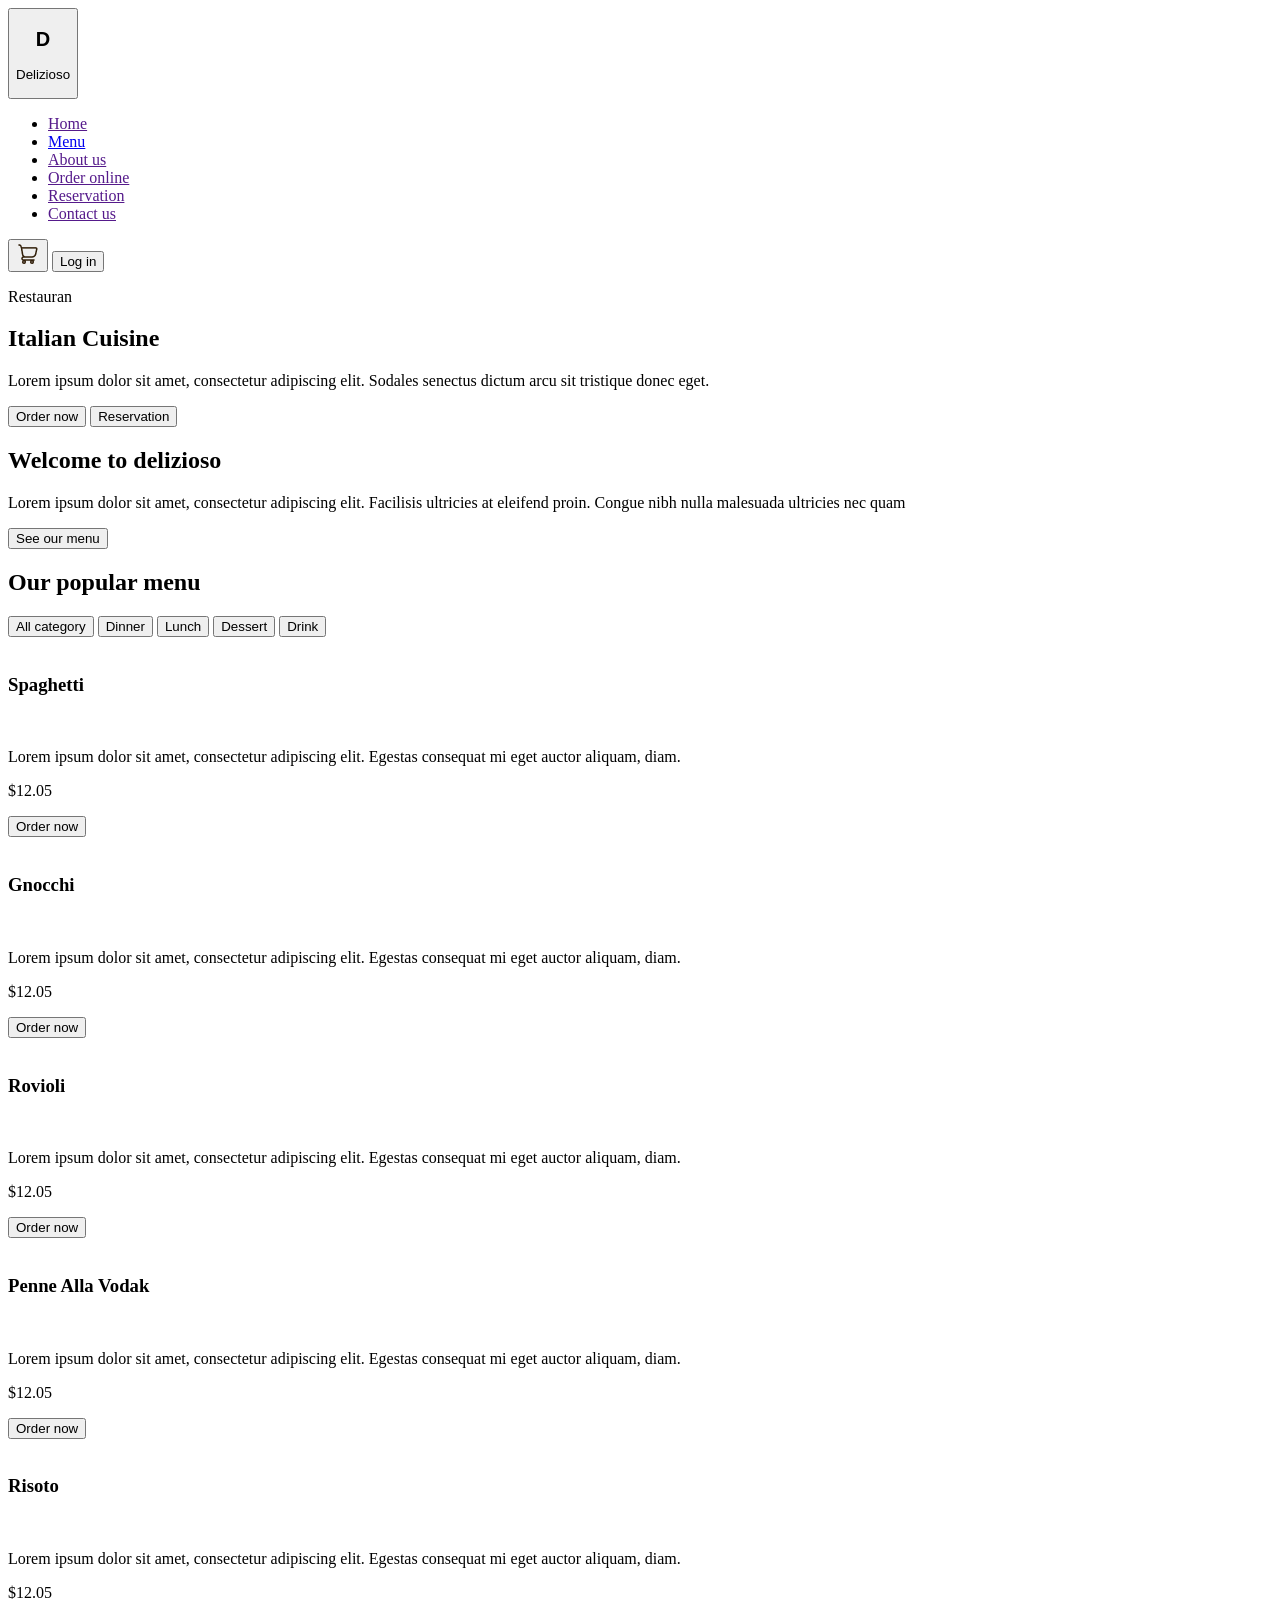
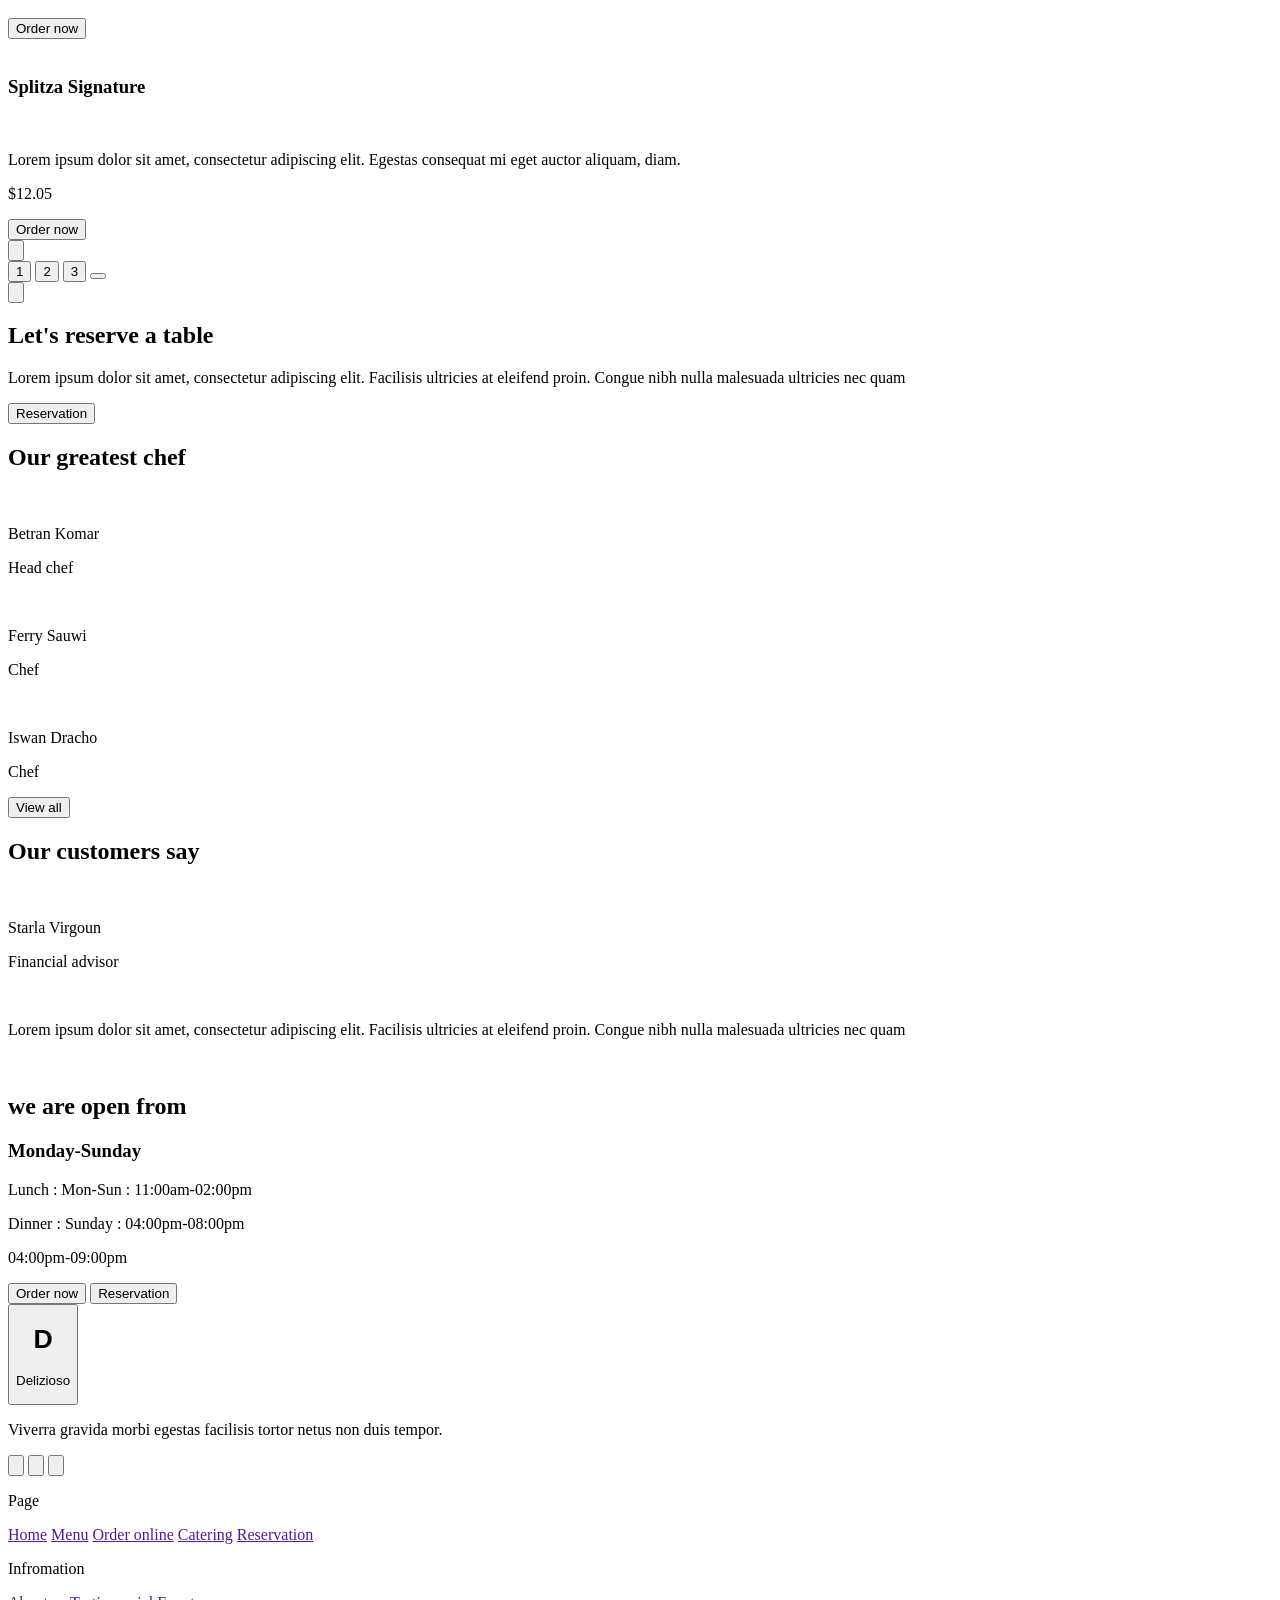
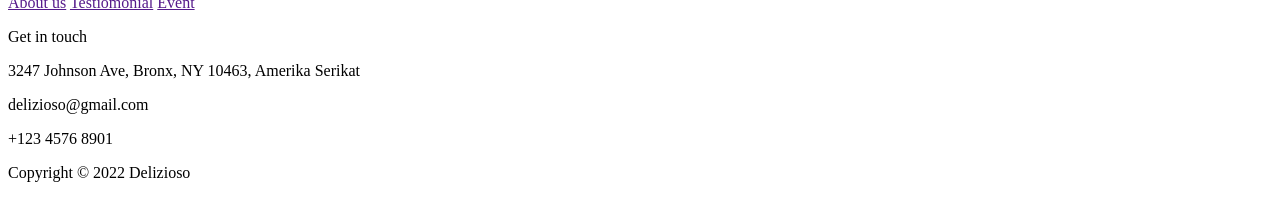
==== about_us/index.html @ a07454a6 "first commit" ====
<!DOCTYPE html>
<html lang="en">
<head>
    <meta charset="UTF-8">
    <meta name="viewport" content="width=device-width, initial-scale=1.0">
    <title>Document</title>
    <link rel="stylesheet" href="style.css">
</head>
<body>
    <header>
        <nav>
            <div class="nav_logo">
                <a href=""><button>
                    <div><h1>D</h1></div>
                    <p>Delizi<span>oso</span></p>
                </button></a>
            </div>
            <ul>
                <li><a href="">Home</a></li>
                <li><a href="../menu/index.html">Menu</a></li>
                <li><a href="">About us</a></li>
                <li><a href="">Order online</a></li>
                <li><a href="">Reservation</a></li>
                <li><a href="">Contact us</a></li>
            </ul>
            <div class="nav_left">
                <button class="cart_button"><a href=""><img src="images/header/image2.png" alt=""></a></button>
                <button class="nav_login">Log in</button>
            </div>
        </nav>
    </header>
    <main>

<!-- 1 -->

        <section class="sec1">
            <div class="sec1_main">
                <div class="sec1_left">
                    <div class="sec1_left_text">
                        <div class="sec1_left_rest">
                            <p>Restauran</p>
                        </div>
                        <h1>Italian Cuisine</h1>
                        <p class="sec1_left_desc">Lorem ipsum dolor sit amet, consectetur adipiscing elit. Sodales senectus dictum arcu sit tristique donec eget.</p>
                    </div>
                    <div class="sec1_left_buttons">
                        <a href=""><button class="sec1_button1">Order now</button></a>
                        <a href=""><button class="sec1_button2">Reservation</button></a>
                    </div>
                </div>
            </div>
        </section>

<!-- 2 -->

        <section class="sec2">
            <div class="sec2_main">
                <div class="sec2_right">
                    <div class="sec2_right_text">
                        <h1>Welcome to <span>delizioso</span></h1>
                        <p>Lorem ipsum dolor sit amet, consectetur adipiscing elit. Facilisis ultricies at eleifend proin. Congue nibh nulla malesuada ultricies nec quam </p>
                    </div>
                    <a href=""><button>See our menu</button></a>
                </div>
            </div>
        </section>

<!-- 3 -->

        <section class="sec3">
            <div class="sec3_main">
                <div class="sec3_top">
                    <h1>Our popular menu</h1>
                    <div class="sec3_top_buttons">
                        <button>All category</button>
                        <button>Dinner</button>
                        <button>Lunch</button>
                        <button>Dessert</button>
                        <button>Drink</button>
                    </div>
                </div>
                <div class="sec3_mid">
                    <article>
                        <div class="sec3_art_top">
                            <img class="super_img" src="images/sec3/image1.png" alt="">
                            <h3>Spaghetti</h3>
                            <div class="sec3_art_top_stars">
                                <img src="images/sec3/star1.png" alt="">
                                <img src="images/sec3/star1.png" alt="">
                                <img src="images/sec3/star1.png" alt="">
                                <img src="images/sec3/star1.png" alt="">
                                <img src="images/sec3/star0.png" alt="">
                            </div>
                            <p>Lorem ipsum dolor sit amet, consectetur adipiscing elit. Egestas consequat mi eget auctor aliquam, diam. </p>
                        </div>
                        <div class="sec3_art_bot">
                            <p>$12.05</p>
                            <button>Order now</button>
                        </div>
                    </article>
                    <article>
                        <div class="sec3_art_top">
                            <img class="super_img" src="images/sec3/image2.png" alt="">
                            <h3>Gnocchi</h3>
                            <div class="sec3_art_top_stars">
                                <img src="images/sec3/star1.png" alt="">
                                <img src="images/sec3/star1.png" alt="">
                                <img src="images/sec3/star1.png" alt="">
                                <img src="images/sec3/star1.png" alt="">
                                <img src="images/sec3/star0.png" alt="">
                            </div>
                            <p>Lorem ipsum dolor sit amet, consectetur adipiscing elit. Egestas consequat mi eget auctor aliquam, diam. </p>
                        </div>
                        <div class="sec3_art_bot">
                            <p>$12.05</p>
                            <button>Order now</button>
                        </div>
                    </article>
                    <article>
                        <div class="sec3_art_top">
                            <img class="super_img" src="images/sec3/image3.png" alt="">
                            <h3>Rovioli</h3>
                            <div class="sec3_art_top_stars">
                                <img src="images/sec3/star1.png" alt="">
                                <img src="images/sec3/star1.png" alt="">
                                <img src="images/sec3/star1.png" alt="">
                                <img src="images/sec3/star1.png" alt="">
                                <img src="images/sec3/star0.png" alt="">
                            </div>
                            <p>Lorem ipsum dolor sit amet, consectetur adipiscing elit. Egestas consequat mi eget auctor aliquam, diam. </p>
                        </div>
                        <div class="sec3_art_bot">
                            <p>$12.05</p>
                            <button>Order now</button>
                        </div>
                    </article>
                    <article>
                        <div class="sec3_art_top">
                            <img class="super_img" src="images/sec3/image4.png" alt="">
                            <h3>Penne Alla Vodak</h3>
                            <div class="sec3_art_top_stars">
                                <img src="images/sec3/star1.png" alt="">
                                <img src="images/sec3/star1.png" alt="">
                                <img src="images/sec3/star1.png" alt="">
                                <img src="images/sec3/star1.png" alt="">
                                <img src="images/sec3/star0.png" alt="">
                            </div>
                            <p>Lorem ipsum dolor sit amet, consectetur adipiscing elit. Egestas consequat mi eget auctor aliquam, diam. </p>
                        </div>
                        <div class="sec3_art_bot">
                            <p>$12.05</p>
                            <button>Order now</button>
                        </div>
                    </article>
                    <article>
                        <div class="sec3_art_top">
                            <img class="super_img" src="images/sec3/image5.png" alt="">
                            <h3>Risoto</h3>
                            <div class="sec3_art_top_stars">
                                <img src="images/sec3/star1.png" alt="">
                                <img src="images/sec3/star1.png" alt="">
                                <img src="images/sec3/star1.png" alt="">
                                <img src="images/sec3/star1.png" alt="">
                                <img src="images/sec3/star0.png" alt="">
                            </div>
                            <p>Lorem ipsum dolor sit amet, consectetur adipiscing elit. Egestas consequat mi eget auctor aliquam, diam. </p>
                        </div>
                        <div class="sec3_art_bot">
                            <p>$12.05</p>
                            <button>Order now</button>
                        </div>
                    </article>
                    <article>
                        <div class="sec3_art_top">
                            <img class="super_img" src="images/sec3/image6.png" alt="">
                            <h3>Splitza Signature</h3>
                            <div class="sec3_art_top_stars">
                                <img src="images/sec3/star1.png" alt="">
                                <img src="images/sec3/star1.png" alt="">
                                <img src="images/sec3/star1.png" alt="">
                                <img src="images/sec3/star1.png" alt="">
                                <img src="images/sec3/star0.png" alt="">
                            </div>
                            <p>Lorem ipsum dolor sit amet, consectetur adipiscing elit. Egestas consequat mi eget auctor aliquam, diam. </p>
                        </div>
                        <div class="sec3_art_bot">
                            <p>$12.05</p>
                            <button>Order now</button>
                        </div>
                    </article>
                </div>
                <div class="sec3_bot">
                    <button class="arrow"><img class="arrow_img" src="images/sec3/arrow_l.png" alt=""></button>
                    <div class="sec3_bot_buttons">
                        <button class="number">1</button>
                        <button class="number">2</button>
                        <button class="number">3</button>
                        <a href="../menu/index.html"><button class="dots">
                            <div class="dot1"></div>
                            <div class="dot2"></div>
                            <div class="dot3"></div>
                        </button></a>
                    </div>
                    <button class="arrow"><img class="arrow_img" src="images/sec3/arrow_r.png" alt=""></button>
                </div>
            </div>
        </section>

<!-- 4 -->

        <section class="sec4">
            <div class="sec4_main">
                <div class="sec4_left">
                    <div class="sec4_left_top">
                        <!-- <img src="images/sec4/image1.png" alt=""> -->
                    </div>
                    <div class="sec4_left_mid">
                        <!-- <img src="images/sec4/image2.png" alt=""> -->
                    </div>
                    <div class="sec4_left_bot">
                        <!-- <img src="images/sec4/image3.png" alt=""> -->
                    </div>
                </div>
                <div class="sec4_right">
                    <div class="sec4_right_text">
                        <h1>Let's reserve <span>a table</span></h1>
                        <p>Lorem ipsum dolor sit amet, consectetur adipiscing elit. Facilisis ultricies at eleifend proin. Congue nibh nulla malesuada ultricies nec quam </p>
                    </div>
                    <div class="sec4_button">
                        <a href=""><button>Reservation</button></a>
                    </div>
                </div>
            </div>
        </section>

<!-- 5 -->

        <section class="sec5">
            <div class="sec5_main">
                <h1>Our greatest chef</h1>
                <div class="sec5_main_art">
                    <article>
                        <div class="sec5_main_photo"><img src="images/sec5/image1.png" alt=""></div>
                        <p class="sec5_main_art_name">Betran Komar</p>
                        <p class="sec5_main_art_prof">Head chef</p>
                    </article>
                    <article>
                        <div class="sec5_main_photo"><img src="images/sec5/image2.png" alt=""></div>
                        <p class="sec5_main_art_name">Ferry Sauwi</p>
                        <p class="sec5_main_art_prof">Chef</p>
                    </article>
                    <article>
                        <div class="sec5_main_photo"><img src="images/sec5/image3.png" alt=""></div>
                        <p class="sec5_main_art_name">Iswan Dracho</p>
                        <p class="sec5_main_art_prof">Chef</p>
                    </article>
                </div>
                <a href=""><button>View all</button></a>
            </div>
        </section>

<!-- 6 -->

        <section class="sec6">
            <div class="sec6_main">
                <h1>Our customers say</h1>
                <div class="sec6_main_mid">
                    <img src="images/sec6/image1.png" alt="">
                    <p class="sec6_main_mid_name">Starla Virgoun</p>
                    <p class="sec6_main_mid_prof">Financial advisor</p>
                </div>
                <div class="sec6_main_bot">
                    <div class="sec6_main_bot_text">
                        <div class="sec6_main_bot_top_dot"><img src="images/sec6/uppper_dots.png" alt=""></div>
                        <p>Lorem ipsum dolor sit amet, consectetur adipiscing elit. Facilisis ultricies at eleifend proin. Congue nibh nulla malesuada ultricies nec quam </p>
                        <div class="sec6_main_bot_bot_dot"><img src="images/sec6/bottom_dots.png" alt=""></div>
                    </div>
                </div>
                <div class="lenta"></div>
            </div>
        </section>

<!-- 7 -->

        <section class="sec7">
            <div class="sec7_main">
                <div class="sec7_main_text">
                    <h2>we are open from</h2>
                    <h3>Monday-Sunday</h3>
                    <div class="sec7_main_text_time">
                        <p>Lunch : Mon-Sun : 11:00am-02:00pm</p>
                        <p>Dinner : Sunday : 04:00pm-08:00pm</p>
                        <p>04:00pm-09:00pm</p>
                    </div>
                </div>
                <div class="sec7_main_buttons">
                    <a href=""><button class="button_order_now">Order now</button></a>
                    <a href=""><button class="button_reservation">Reservation</button></a>
                </div>
            </div>
        </section>
    </main>

<!-- ФУТЕР -->

    <footer>
        <div class="footer_main">
            <div class="footer_main_top">
                <div class="footer_main_left">    
                    <div class="nav_logo">
                        <a href=""><button>
                            <div><h1>D</h1></div>
                            <p>Delizi<span>oso</span></p>
                        </button></a>
                    </div>
                    <p class="footer_tetxt_p">Viverra gravida morbi egestas facilisis tortor netus non duis tempor. </p>
                    <div class="footer_main_left_buttons">
                        <a href="https://x.com/?lang=ru"><button id="frst"><img src="images/sec7/twitter.png" alt=""></button></a>
                        <a href="https://www.instagram.com/"><button id="scnd"><img src="images/sec7/instagram.png" alt=""></button></a>
                        <a href="https://www.facebook.com/?locale=ru_RU"><button id="thrd"><img src="images/sec7/facebook.png" alt=""></button></a>
                    </div>
                </div>
                <div class="footer_main_right">
                    <div class="footer_main_right_page">
                        <p class="footer_zagolovok">Page</p>
                        <a href="">Home</a>
                        <a href="">Menu</a>
                        <a href="">Order online</a>
                        <a href="">Catering</a>
                        <a href="">Reservation</a>
                    </div>
                    <div class="footer_main_right_info">
                        <p class="footer_zagolovok">Infromation</p>
                        <a href="">About us</a>
                        <a href="">Testiomonial</a>
                        <a href="">Event</a>
                    </div>                
                    <div class="footer_main_right_git">
                        <p class="footer_zagolovok">Get in touch</p>
                        <p class="footer_default_text">3247 Johnson Ave, Bronx, NY 10463, Amerika Serikat</p>
                        <p class="footer_default_text">delizioso@gmail.com</p>
                        <p class="footer_default_text">+123 4576 8901</p>
                    </div>
                </div>
            </div>
            <div class="footer_main_bot">
                <p>Copyright © 2022 Delizioso</p>
            </div>
        </div>
    </footer>
    <script src="index.js"></script>
</body>
</html>
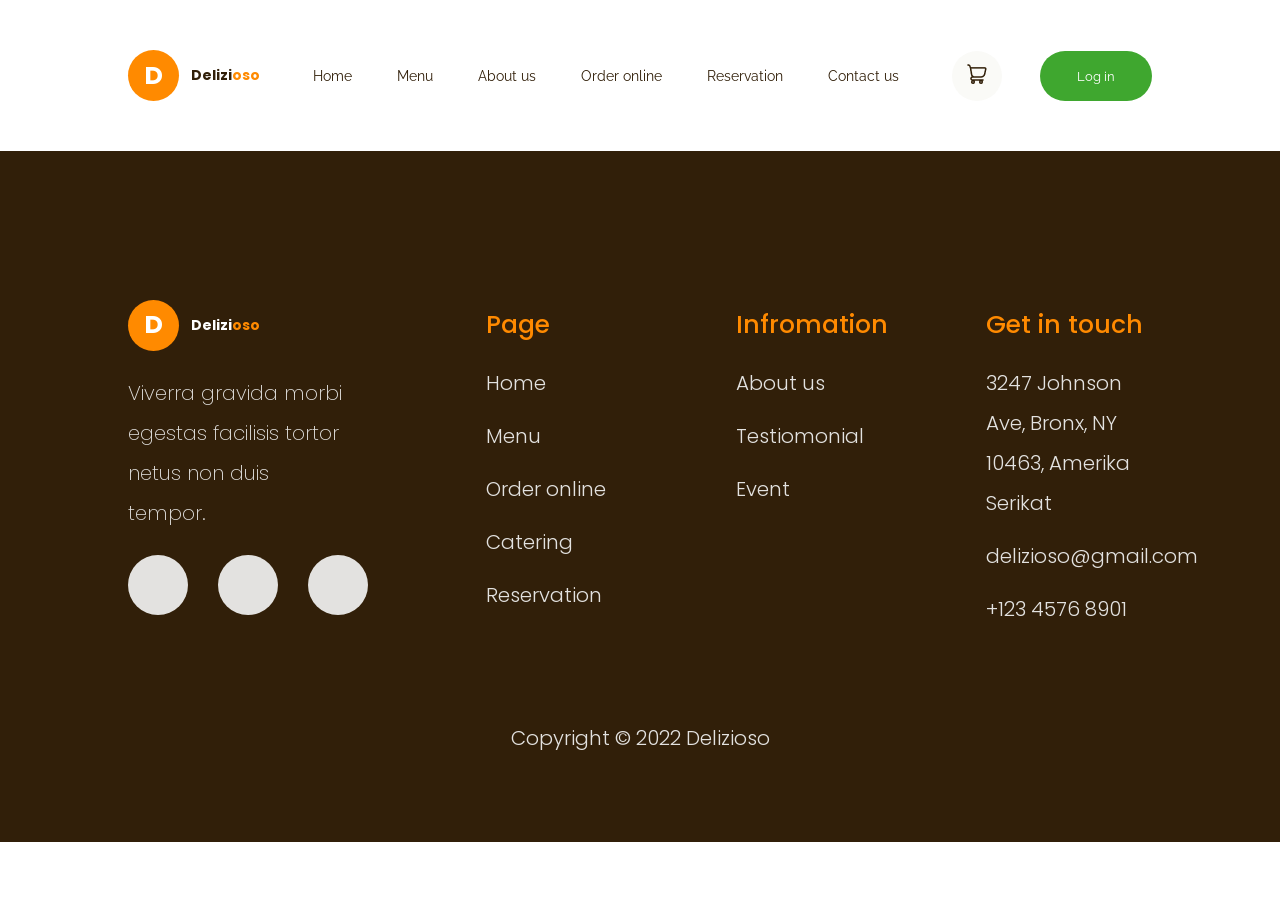
==== commit 31928c8c: "illegal" ====
--- a/about_us/index.html
+++ b/about_us/index.html
@@ -30,275 +30,7 @@
         </nav>
     </header>
     <main>
-
-<!-- 1 -->
-
-        <section class="sec1">
-            <div class="sec1_main">
-                <div class="sec1_left">
-                    <div class="sec1_left_text">
-                        <div class="sec1_left_rest">
-                            <p>Restauran</p>
-                        </div>
-                        <h1>Italian Cuisine</h1>
-                        <p class="sec1_left_desc">Lorem ipsum dolor sit amet, consectetur adipiscing elit. Sodales senectus dictum arcu sit tristique donec eget.</p>
-                    </div>
-                    <div class="sec1_left_buttons">
-                        <a href=""><button class="sec1_button1">Order now</button></a>
-                        <a href=""><button class="sec1_button2">Reservation</button></a>
-                    </div>
-                </div>
-            </div>
-        </section>
-
-<!-- 2 -->
-
-        <section class="sec2">
-            <div class="sec2_main">
-                <div class="sec2_right">
-                    <div class="sec2_right_text">
-                        <h1>Welcome to <span>delizioso</span></h1>
-                        <p>Lorem ipsum dolor sit amet, consectetur adipiscing elit. Facilisis ultricies at eleifend proin. Congue nibh nulla malesuada ultricies nec quam </p>
-                    </div>
-                    <a href=""><button>See our menu</button></a>
-                </div>
-            </div>
-        </section>
-
-<!-- 3 -->
-
-        <section class="sec3">
-            <div class="sec3_main">
-                <div class="sec3_top">
-                    <h1>Our popular menu</h1>
-                    <div class="sec3_top_buttons">
-                        <button>All category</button>
-                        <button>Dinner</button>
-                        <button>Lunch</button>
-                        <button>Dessert</button>
-                        <button>Drink</button>
-                    </div>
-                </div>
-                <div class="sec3_mid">
-                    <article>
-                        <div class="sec3_art_top">
-                            <img class="super_img" src="images/sec3/image1.png" alt="">
-                            <h3>Spaghetti</h3>
-                            <div class="sec3_art_top_stars">
-                                <img src="images/sec3/star1.png" alt="">
-                                <img src="images/sec3/star1.png" alt="">
-                                <img src="images/sec3/star1.png" alt="">
-                                <img src="images/sec3/star1.png" alt="">
-                                <img src="images/sec3/star0.png" alt="">
-                            </div>
-                            <p>Lorem ipsum dolor sit amet, consectetur adipiscing elit. Egestas consequat mi eget auctor aliquam, diam. </p>
-                        </div>
-                        <div class="sec3_art_bot">
-                            <p>$12.05</p>
-                            <button>Order now</button>
-                        </div>
-                    </article>
-                    <article>
-                        <div class="sec3_art_top">
-                            <img class="super_img" src="images/sec3/image2.png" alt="">
-                            <h3>Gnocchi</h3>
-                            <div class="sec3_art_top_stars">
-                                <img src="images/sec3/star1.png" alt="">
-                                <img src="images/sec3/star1.png" alt="">
-                                <img src="images/sec3/star1.png" alt="">
-                                <img src="images/sec3/star1.png" alt="">
-                                <img src="images/sec3/star0.png" alt="">
-                            </div>
-                            <p>Lorem ipsum dolor sit amet, consectetur adipiscing elit. Egestas consequat mi eget auctor aliquam, diam. </p>
-                        </div>
-                        <div class="sec3_art_bot">
-                            <p>$12.05</p>
-                            <button>Order now</button>
-                        </div>
-                    </article>
-                    <article>
-                        <div class="sec3_art_top">
-                            <img class="super_img" src="images/sec3/image3.png" alt="">
-                            <h3>Rovioli</h3>
-                            <div class="sec3_art_top_stars">
-                                <img src="images/sec3/star1.png" alt="">
-                                <img src="images/sec3/star1.png" alt="">
-                                <img src="images/sec3/star1.png" alt="">
-                                <img src="images/sec3/star1.png" alt="">
-                                <img src="images/sec3/star0.png" alt="">
-                            </div>
-                            <p>Lorem ipsum dolor sit amet, consectetur adipiscing elit. Egestas consequat mi eget auctor aliquam, diam. </p>
-                        </div>
-                        <div class="sec3_art_bot">
-                            <p>$12.05</p>
-                            <button>Order now</button>
-                        </div>
-                    </article>
-                    <article>
-                        <div class="sec3_art_top">
-                            <img class="super_img" src="images/sec3/image4.png" alt="">
-                            <h3>Penne Alla Vodak</h3>
-                            <div class="sec3_art_top_stars">
-                                <img src="images/sec3/star1.png" alt="">
-                                <img src="images/sec3/star1.png" alt="">
-                                <img src="images/sec3/star1.png" alt="">
-                                <img src="images/sec3/star1.png" alt="">
-                                <img src="images/sec3/star0.png" alt="">
-                            </div>
-                            <p>Lorem ipsum dolor sit amet, consectetur adipiscing elit. Egestas consequat mi eget auctor aliquam, diam. </p>
-                        </div>
-                        <div class="sec3_art_bot">
-                            <p>$12.05</p>
-                            <button>Order now</button>
-                        </div>
-                    </article>
-                    <article>
-                        <div class="sec3_art_top">
-                            <img class="super_img" src="images/sec3/image5.png" alt="">
-                            <h3>Risoto</h3>
-                            <div class="sec3_art_top_stars">
-                                <img src="images/sec3/star1.png" alt="">
-                                <img src="images/sec3/star1.png" alt="">
-                                <img src="images/sec3/star1.png" alt="">
-                                <img src="images/sec3/star1.png" alt="">
-                                <img src="images/sec3/star0.png" alt="">
-                            </div>
-                            <p>Lorem ipsum dolor sit amet, consectetur adipiscing elit. Egestas consequat mi eget auctor aliquam, diam. </p>
-                        </div>
-                        <div class="sec3_art_bot">
-                            <p>$12.05</p>
-                            <button>Order now</button>
-                        </div>
-                    </article>
-                    <article>
-                        <div class="sec3_art_top">
-                            <img class="super_img" src="images/sec3/image6.png" alt="">
-                            <h3>Splitza Signature</h3>
-                            <div class="sec3_art_top_stars">
-                                <img src="images/sec3/star1.png" alt="">
-                                <img src="images/sec3/star1.png" alt="">
-                                <img src="images/sec3/star1.png" alt="">
-                                <img src="images/sec3/star1.png" alt="">
-                                <img src="images/sec3/star0.png" alt="">
-                            </div>
-                            <p>Lorem ipsum dolor sit amet, consectetur adipiscing elit. Egestas consequat mi eget auctor aliquam, diam. </p>
-                        </div>
-                        <div class="sec3_art_bot">
-                            <p>$12.05</p>
-                            <button>Order now</button>
-                        </div>
-                    </article>
-                </div>
-                <div class="sec3_bot">
-                    <button class="arrow"><img class="arrow_img" src="images/sec3/arrow_l.png" alt=""></button>
-                    <div class="sec3_bot_buttons">
-                        <button class="number">1</button>
-                        <button class="number">2</button>
-                        <button class="number">3</button>
-                        <a href="../menu/index.html"><button class="dots">
-                            <div class="dot1"></div>
-                            <div class="dot2"></div>
-                            <div class="dot3"></div>
-                        </button></a>
-                    </div>
-                    <button class="arrow"><img class="arrow_img" src="images/sec3/arrow_r.png" alt=""></button>
-                </div>
-            </div>
-        </section>
-
-<!-- 4 -->
-
-        <section class="sec4">
-            <div class="sec4_main">
-                <div class="sec4_left">
-                    <div class="sec4_left_top">
-                        <!-- <img src="images/sec4/image1.png" alt=""> -->
-                    </div>
-                    <div class="sec4_left_mid">
-                        <!-- <img src="images/sec4/image2.png" alt=""> -->
-                    </div>
-                    <div class="sec4_left_bot">
-                        <!-- <img src="images/sec4/image3.png" alt=""> -->
-                    </div>
-                </div>
-                <div class="sec4_right">
-                    <div class="sec4_right_text">
-                        <h1>Let's reserve <span>a table</span></h1>
-                        <p>Lorem ipsum dolor sit amet, consectetur adipiscing elit. Facilisis ultricies at eleifend proin. Congue nibh nulla malesuada ultricies nec quam </p>
-                    </div>
-                    <div class="sec4_button">
-                        <a href=""><button>Reservation</button></a>
-                    </div>
-                </div>
-            </div>
-        </section>
-
-<!-- 5 -->
-
-        <section class="sec5">
-            <div class="sec5_main">
-                <h1>Our greatest chef</h1>
-                <div class="sec5_main_art">
-                    <article>
-                        <div class="sec5_main_photo"><img src="images/sec5/image1.png" alt=""></div>
-                        <p class="sec5_main_art_name">Betran Komar</p>
-                        <p class="sec5_main_art_prof">Head chef</p>
-                    </article>
-                    <article>
-                        <div class="sec5_main_photo"><img src="images/sec5/image2.png" alt=""></div>
-                        <p class="sec5_main_art_name">Ferry Sauwi</p>
-                        <p class="sec5_main_art_prof">Chef</p>
-                    </article>
-                    <article>
-                        <div class="sec5_main_photo"><img src="images/sec5/image3.png" alt=""></div>
-                        <p class="sec5_main_art_name">Iswan Dracho</p>
-                        <p class="sec5_main_art_prof">Chef</p>
-                    </article>
-                </div>
-                <a href=""><button>View all</button></a>
-            </div>
-        </section>
-
-<!-- 6 -->
-
-        <section class="sec6">
-            <div class="sec6_main">
-                <h1>Our customers say</h1>
-                <div class="sec6_main_mid">
-                    <img src="images/sec6/image1.png" alt="">
-                    <p class="sec6_main_mid_name">Starla Virgoun</p>
-                    <p class="sec6_main_mid_prof">Financial advisor</p>
-                </div>
-                <div class="sec6_main_bot">
-                    <div class="sec6_main_bot_text">
-                        <div class="sec6_main_bot_top_dot"><img src="images/sec6/uppper_dots.png" alt=""></div>
-                        <p>Lorem ipsum dolor sit amet, consectetur adipiscing elit. Facilisis ultricies at eleifend proin. Congue nibh nulla malesuada ultricies nec quam </p>
-                        <div class="sec6_main_bot_bot_dot"><img src="images/sec6/bottom_dots.png" alt=""></div>
-                    </div>
-                </div>
-                <div class="lenta"></div>
-            </div>
-        </section>
-
-<!-- 7 -->
-
-        <section class="sec7">
-            <div class="sec7_main">
-                <div class="sec7_main_text">
-                    <h2>we are open from</h2>
-                    <h3>Monday-Sunday</h3>
-                    <div class="sec7_main_text_time">
-                        <p>Lunch : Mon-Sun : 11:00am-02:00pm</p>
-                        <p>Dinner : Sunday : 04:00pm-08:00pm</p>
-                        <p>04:00pm-09:00pm</p>
-                    </div>
-                </div>
-                <div class="sec7_main_buttons">
-                    <a href=""><button class="button_order_now">Order now</button></a>
-                    <a href=""><button class="button_reservation">Reservation</button></a>
-                </div>
-            </div>
-        </section>
+        
     </main>
 
 <!-- ФУТЕР -->
--- a/about_us/style.css
+++ b/about_us/style.css
@@ -0,0 +1,264 @@
+@import url("https://fonts.googleapis.com/css2?family=Raleway:ital,wght@0,100..900;1,100..900&display=swap");
+@import url("https://fonts.googleapis.com/css2?family=Poppins:ital,wght@0,100;0,200;0,300;0,400;0,500;0,600;0,700;0,800;0,900;1,100;1,200;1,300;1,400;1,500;1,600;1,700;1,800;1,900&family=Raleway:ital,wght@0,100..900;1,100..900&display=swap");
+@import url("https://fonts.googleapis.com/css2?family=Poppins:ital,wght@0,100;0,200;0,300;0,400;0,500;0,600;0,700;0,800;0,900;1,100;1,200;1,300;1,400;1,500;1,600;1,700;1,800;1,900&family=Raleway:ital,wght@0,100..900;1,100..900&family=Tinos:ital,wght@0,400;0,700;1,400;1,700&display=swap");
+@keyframes bounce {
+  0%, 100% {
+    transform: translateY(0);
+  }
+  50% {
+    transform: translateY(-7px);
+  }
+}
+* {
+  margin: 0;
+  padding: 0;
+  box-sizing: border-box;
+  font-family: "Raleway", sans-serif;
+  font-optical-sizing: auto;
+  font-weight: weight;
+  font-style: normal;
+  background: none;
+}
+
+button {
+  border-style: none;
+  cursor: pointer;
+  transition: all 0.2s ease;
+}
+
+li, a {
+  text-decoration: none;
+  list-style: none;
+}
+
+header {
+  height: 151px;
+  width: 100%;
+}
+
+header, .nav_logo, nav, .nav_left {
+  display: flex;
+  align-items: center;
+}
+
+.nav_logo {
+  width: 132px;
+  height: 51px;
+}
+.nav_logo a {
+  width: 100%;
+  height: 100%;
+}
+.nav_logo button {
+  width: 100%;
+  height: 100%;
+  background: none;
+  justify-content: space-between;
+  display: flex;
+  align-items: center;
+}
+.nav_logo button p {
+  font-size: 0.875rem;
+  font-family: "Poppins";
+  font-weight: 700;
+  color: #311F09;
+}
+.nav_logo button span {
+  font-size: 0.875rem;
+  font-family: "Poppins";
+  font-weight: 700;
+  color: #FF8A00;
+}
+.nav_logo div {
+  display: flex;
+  justify-content: center;
+  align-items: center;
+  width: 51px;
+  height: 51px;
+  background-color: #FF8A00;
+  border-radius: 100px;
+}
+.nav_logo div h1 {
+  font-size: 1.563rem;
+  color: #ffffff;
+  font-family: "Poppins";
+}
+
+.nav_left {
+  width: 200px;
+  justify-content: space-between;
+}
+.nav_left div {
+  width: 50px;
+  height: 50px;
+  display: flex;
+  justify-content: center;
+  align-items: center;
+  background-color: #FAFAF7;
+  border-radius: 100px;
+}
+.nav_left div:hover {
+  background-color: #FAFAF7;
+}
+
+.cart_button {
+  width: 50px;
+  height: 50px;
+  display: flex;
+  justify-content: center;
+  align-items: center;
+  border-radius: 100px;
+  background-color: #FAFAF7;
+}
+
+.cart_button:hover {
+  background-color: #e8e8e3;
+}
+
+.nav_login {
+  width: 112px;
+  height: 50px;
+  background-color: #3FA72F;
+  color: #ffffff;
+  border-radius: 133px;
+}
+
+.nav_login:hover {
+  background-color: #328a24;
+}
+
+nav {
+  height: 51px;
+  width: 80%;
+  margin: 0 auto;
+  justify-content: space-between;
+}
+
+ul {
+  gap: 45px;
+  display: flex;
+  justify-content: space-between;
+}
+ul a {
+  color: #311F09;
+  transition: 0.2s ease;
+  font-size: 0.875rem;
+}
+ul a:hover {
+  color: #FF8A00;
+}
+
+footer {
+  height: 691px;
+  background-color: #311F09;
+  display: flex;
+  align-items: center;
+}
+
+.footer_main {
+  height: 100%;
+  display: flex;
+  flex-direction: column;
+  justify-content: end;
+  margin: 0 auto;
+  width: 80%;
+}
+.footer_main .footer_main_top {
+  display: flex;
+  justify-content: space-between;
+  height: 335px;
+}
+.footer_main .footer_main_top .footer_main_left {
+  width: 25%;
+  height: 315px;
+  display: flex;
+  flex-direction: column;
+  justify-content: space-between;
+}
+.footer_main .footer_main_top .footer_main_left .footer_tetxt_p {
+  max-width: 85%;
+  font-family: "Poppins";
+  font-size: 1.25rem;
+  line-height: 2;
+  font-weight: 200;
+  color: #E3E2E0;
+}
+.footer_main .footer_main_top .footer_main_left .nav_logo p {
+  color: #ffffff;
+}
+.footer_main .footer_main_top .footer_main_left .footer_main_left_buttons {
+  max-width: 240px;
+  display: flex;
+  justify-content: space-between;
+}
+.footer_main .footer_main_top .footer_main_left .footer_main_left_buttons button {
+  width: 60px;
+  height: 60px;
+  background-color: #E3E2E0;
+  border-radius: 100px;
+}
+.footer_main .footer_main_top .footer_main_left .footer_main_left_buttons button:hover {
+  width: 67px;
+  height: 67px;
+}
+.footer_main .footer_main_right {
+  width: 65%;
+  display: flex;
+  justify-content: space-between;
+}
+.footer_main .footer_main_right .footer_zagolovok {
+  color: #FF8A00;
+  font-family: "Poppins";
+  line-height: 2;
+  font-weight: 500;
+  font-size: 1.563rem;
+}
+.footer_main .footer_main_right a {
+  color: #E3E2E0;
+  font-size: 1.25rem;
+  line-height: 2;
+  font-family: "Poppins";
+  font-weight: 300;
+  transition: all 0.1s ease;
+}
+.footer_main .footer_main_right a:hover {
+  font-size: 1.1rem;
+}
+.footer_main .footer_main_right .footer_main_right_page {
+  gap: 13px;
+  width: 25%;
+  display: flex;
+  flex-direction: column;
+}
+.footer_main .footer_main_right .footer_main_right_info {
+  gap: 13px;
+  width: 25%;
+  display: flex;
+  flex-direction: column;
+}
+.footer_main .footer_main_right .footer_main_right_git {
+  gap: 13px;
+  width: 25%;
+  display: flex;
+  flex-direction: column;
+}
+.footer_main .footer_main_right .footer_main_right_git .footer_default_text {
+  color: #E3E2E0;
+  font-size: 1.25rem;
+  line-height: 2;
+  font-family: "Poppins";
+  font-weight: 300;
+}
+
+.footer_main_bot {
+  height: 30%;
+  display: flex;
+  justify-content: center;
+  align-items: center;
+}
+.footer_main_bot p {
+  color: #E3E2E0;
+  font-family: "Poppins";
+  font-weight: 300;
+  font-size: 1.25rem;
+}/*# sourceMappingURL=style.css.map */
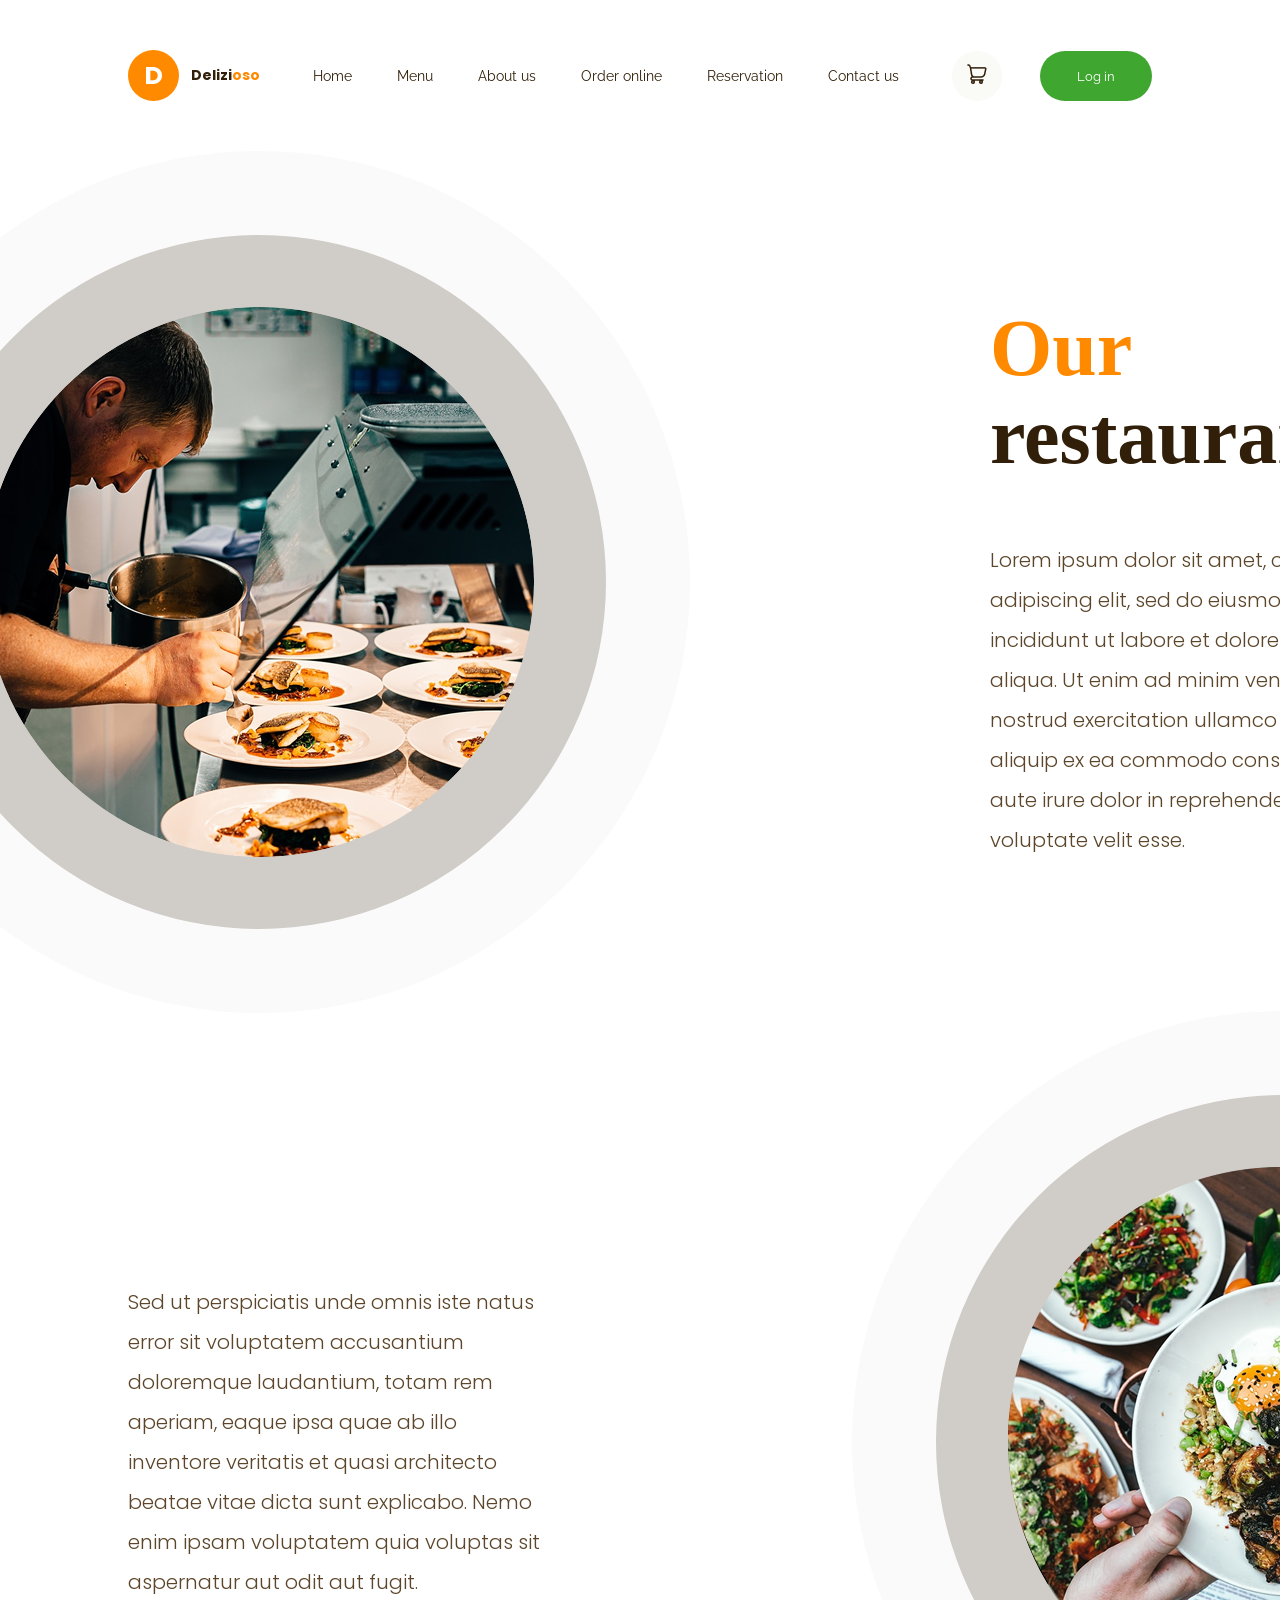
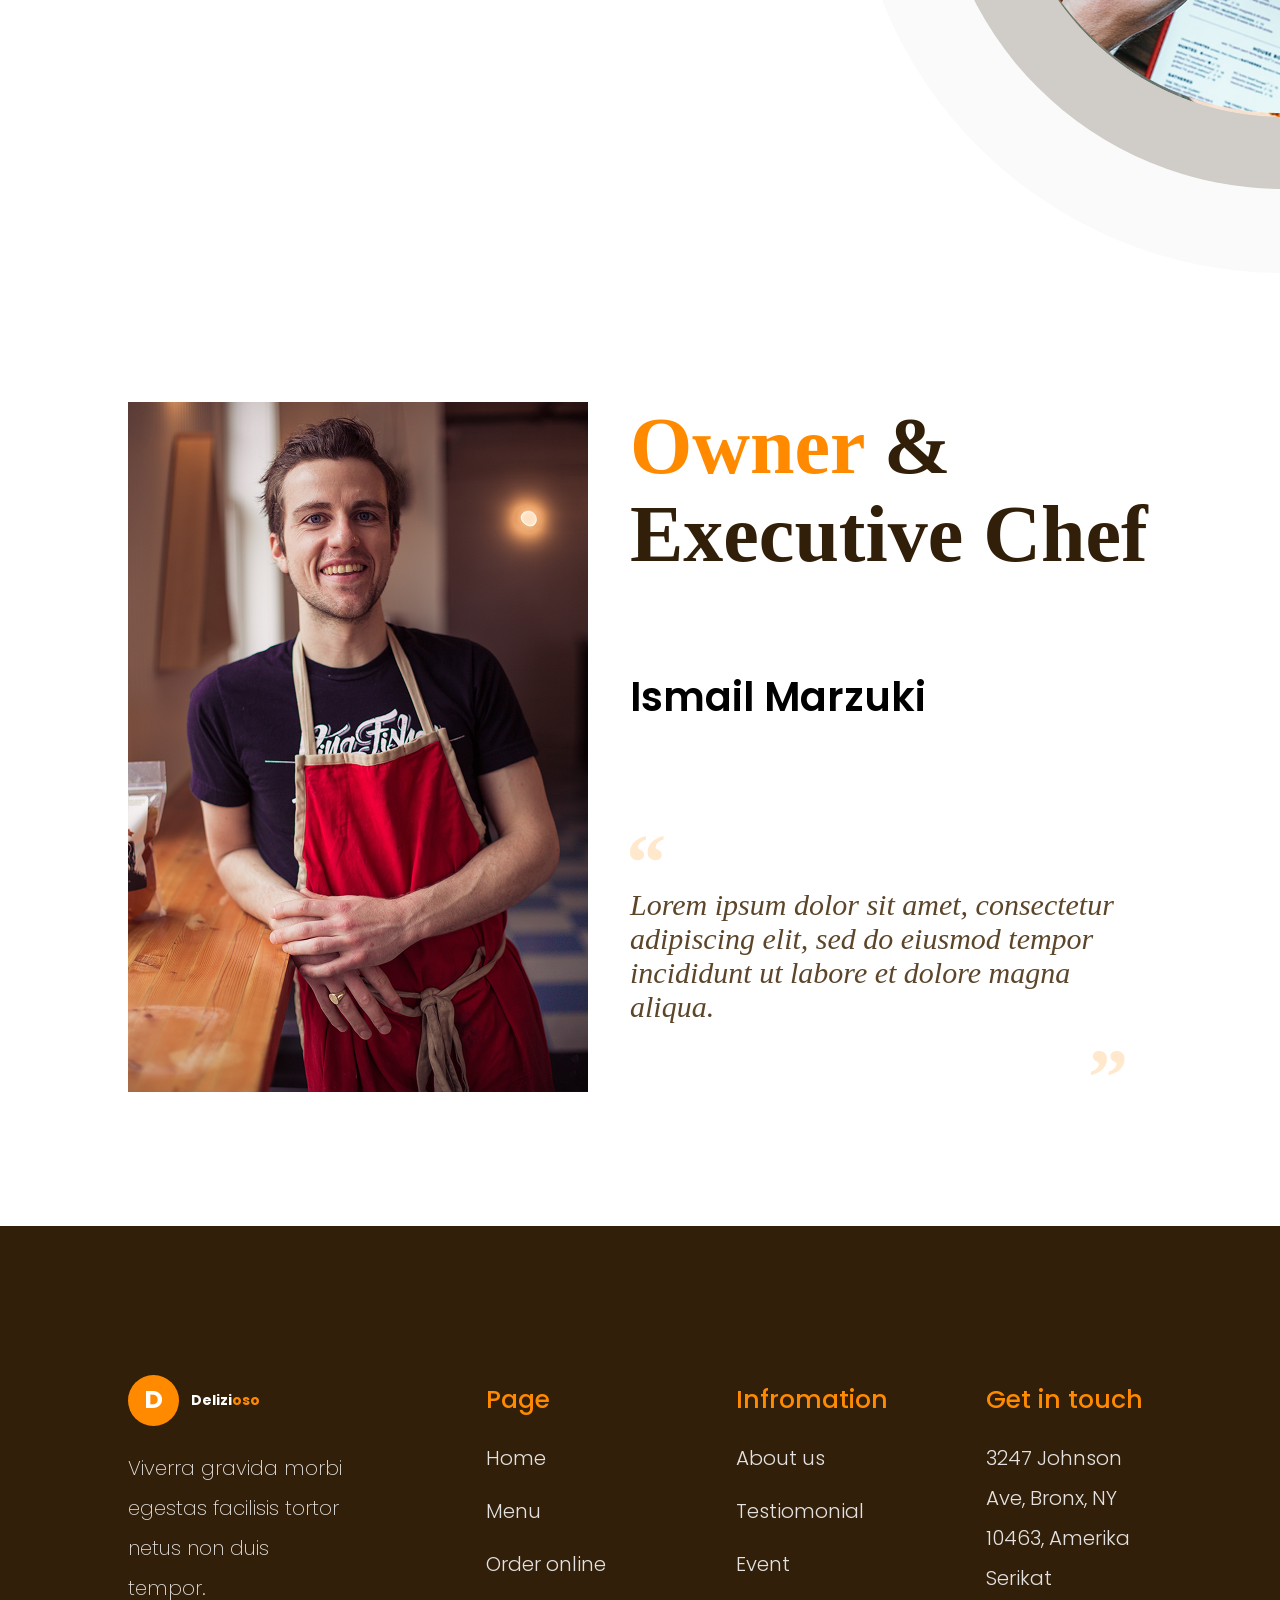
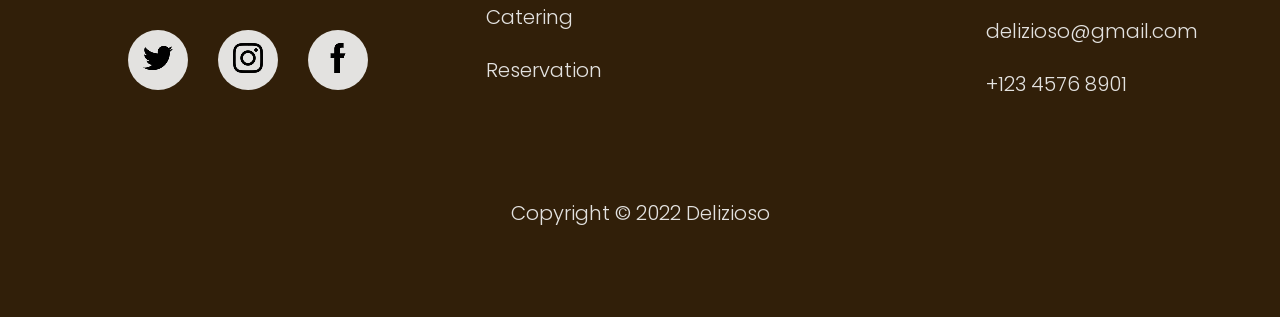
==== commit 249519a4: "illegal" ====
--- a/about_us/index.html
+++ b/about_us/index.html
@@ -16,9 +16,9 @@
                 </button></a>
             </div>
             <ul>
-                <li><a href="">Home</a></li>
+                <li><a href="../homepage/index.html">Home</a></li>
                 <li><a href="../menu/index.html">Menu</a></li>
-                <li><a href="">About us</a></li>
+                <li><a href="../about_us/index.html">About us</a></li>
                 <li><a href="">Order online</a></li>
                 <li><a href="">Reservation</a></li>
                 <li><a href="">Contact us</a></li>
@@ -30,7 +30,67 @@
         </nav>
     </header>
     <main>
+
+        <!-- СЕКЦИЯ 1 -->
+
+        <section class="sec1">
+            <div class="sec1_main">
+                <div class="sec1_left">
+                    <div class="gray1">
+                        <div class="gray2">
+                            <div class="gray_img"></div>
+                        </div>
+                    </div>
+                </div>
+                <div class="sec1_main_right">
+                    <h1>Our <span>restaurant</span></h1>
+                    <p>Lorem ipsum dolor sit amet, consectetur adipiscing elit, sed do eiusmod tempor incididunt ut labore et dolore magna aliqua. Ut enim ad minim veniam, quis nostrud exercitation ullamco laboris nisi ut aliquip ex ea commodo consequat. 
+Duis aute irure dolor in reprehenderit in voluptate velit esse.</p>
+                </div>
+            </div>
+        </section>
+
+        <!-- СЕКЦИЯ 2 -->
+
+        <section class="sec2">
+            <div class="sec2_main">
+                <div class="sec2_main_left">
+                    <p>Sed ut perspiciatis unde omnis iste natus error sit voluptatem accusantium doloremque laudantium, totam rem aperiam, eaque ipsa quae ab illo inventore veritatis et quasi architecto beatae vitae dicta sunt explicabo. Nemo enim ipsam voluptatem quia voluptas sit aspernatur aut odit aut fugit.</p>
+                </div>
+                <div class="sec2_right">
+                    <div class="gray1">
+                        <div class="gray2">
+                            <div class="gray_img">
+                                <img src="images/sec2/image1.png" alt="">
+                            </div>
+                        </div>
+                    </div>
+                </div>
+            </div>
+        </section>
+
+        <!-- СЕКЦИЯ 3-->
         
+        <section class="sec3">
+            <div class="sec3_main">
+                <div class="sec3_main_left">
+                    <div class="sec3_main_left_img">
+                        <img src="images/sec3/background.png" alt="">
+                    </div>
+                </div>
+                <div class="sec3_main_right">
+                    <h1>Owner <span>& Executive Chef</span></h1>
+                    <div class="sec3_main_right_mid">
+                        <p>Ismail Marzuki</p>
+                    </div>
+                    <div class="sec3_main_right_bot">
+                        <div class="sec3_main_right_bot_dots1"><img src="images/sec3/upper_dots.png" alt=""></div>
+                        <p>Lorem ipsum dolor sit amet, consectetur adipiscing elit, sed do eiusmod tempor incididunt ut labore et dolore magna aliqua.</p>
+                        <div class="sec3_main_right_bot_dots2"><img src="images/sec3/down_dots.png" alt=""></div>
+                    </div>
+                </div>
+            </div>
+        </section>
     </main>
 
 <!-- ФУТЕР -->
--- a/about_us/style.css
+++ b/about_us/style.css
@@ -148,6 +148,181 @@
   color: #FF8A00;
 }
 
+.sec1_left {
+  margin: 0 auto;
+  position: relative;
+  right: 300px;
+  width: 862px;
+  height: 862px;
+}
+
+.gray1 {
+  display: flex;
+  justify-content: center;
+  align-items: center;
+  width: 862px;
+  height: 862px;
+  border-radius: 9999px;
+  background-color: #fbfafa;
+}
+
+.gray_img {
+  width: 550px;
+  height: 550px;
+  border-radius: 9999px;
+  background-image: url(images/sec1/image1.png);
+  background-repeat: no-repeat;
+  background-position: center;
+}
+
+.gray2 {
+  display: flex;
+  justify-content: center;
+  align-items: center;
+  width: 694px;
+  height: 694px;
+  border-radius: 9999px;
+  background-color: #D0CCC7;
+}
+
+.sec1 {
+  height: 860px;
+  width: 100%;
+}
+.sec1 h1 {
+  color: #FF8A00;
+  font-family: "Tions";
+  font-size: 5rem;
+  line-height: 1.1;
+  font-weight: bold;
+  width: 360px;
+}
+.sec1 h1 span {
+  color: #311F09;
+  font-family: "Tions";
+  font-size: 5rem;
+  line-height: 1.1;
+  font-weight: bold;
+}
+.sec1 p {
+  color: #5C4529;
+  font-size: 1.25rem;
+  font-weight: 300;
+  width: 424px;
+  line-height: 2;
+  font-family: "Poppins";
+}
+
+.sec1_main {
+  width: 80%;
+  margin: 0 auto;
+  display: flex;
+  justify-content: space-between;
+  align-items: center;
+}
+.sec1_main .sec1_main_right {
+  width: 424px;
+  margin: 0 auto;
+  height: 556px;
+  display: flex;
+  flex-direction: column;
+  justify-content: space-between;
+}
+
+.sec2 .sec2_main {
+  width: 80%;
+  margin: 0 auto;
+  display: flex;
+  justify-content: space-between;
+  align-items: center;
+}
+.sec2 {
+  width: 100%;
+  height: 860px;
+}
+.sec2 p {
+  color: #5C4529;
+  font-size: 1.25rem;
+  font-weight: 300;
+  width: 424px;
+  line-height: 2;
+  font-family: "Poppins";
+}
+
+.sec2_right {
+  position: relative;
+  left: 300px;
+  margin: 0 auto;
+}
+
+.sec3 {
+  height: 955px;
+  display: flex;
+  align-items: center;
+  width: 100%;
+}
+.sec3 .sec3_main {
+  width: 80%;
+  margin: 0 auto;
+  display: flex;
+  justify-content: space-between;
+}
+.sec3 .sec3_main .sec3_main_right {
+  display: flex;
+  flex-direction: column;
+  justify-content: space-between;
+}
+.sec3 .sec3_main .sec3_main_right .sec3_main_right_mid p {
+  color: #000000;
+  font-size: 2.5rem;
+  font-family: "Poppins";
+  font-weight: 600;
+}
+.sec3 .sec3_main .sec3_main_right .sec3_main_right_bot {
+  width: 495px;
+  height: 280px;
+  display: flex;
+  flex-direction: column;
+  justify-content: space-between;
+}
+.sec3 .sec3_main .sec3_main_right .sec3_main_right_bot p {
+  width: 495px;
+  color: #5C4529;
+  font-family: "Poppins";
+  font-style: italic;
+  font-weight: 200;
+  font-size: 1.875rem;
+}
+.sec3 .sec3_main .sec3_main_right .sec3_main_right_bot .sec3_main_right_bot_dots1, .sec3 .sec3_main .sec3_main_right .sec3_main_right_bot .sec3_main_right_bot_dots2 {
+  width: 100%;
+  height: 65px;
+  display: flex;
+  align-items: center;
+}
+.sec3 .sec3_main .sec3_main_right .sec3_main_right_bot .sec3_main_right_bot_dots1 {
+  display: flex;
+  justify-content: start;
+}
+.sec3 .sec3_main .sec3_main_right .sec3_main_right_bot .sec3_main_right_bot_dots2 {
+  display: flex;
+  justify-content: end;
+}
+.sec3 h1 {
+  color: #FF8A00;
+  font-family: "Tions";
+  font-size: 5rem;
+  line-height: 1.1;
+  font-weight: bold;
+  width: 522px;
+}
+.sec3 h1 span {
+  color: #311F09;
+  font-family: "Tions";
+  font-size: 5rem;
+  line-height: 1.1;
+  font-weight: bold;
+}
+
 footer {
   height: 691px;
   background-color: #311F09;
